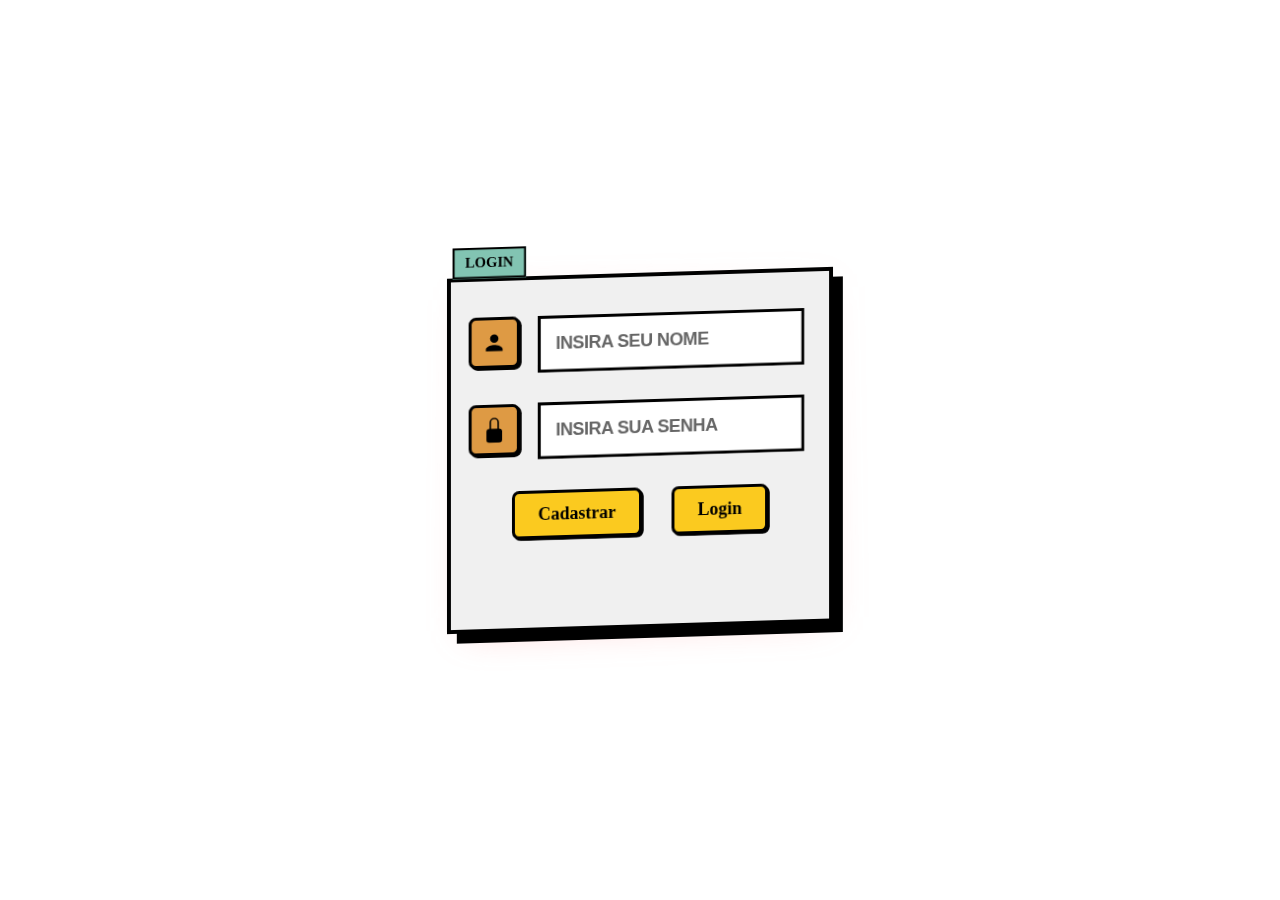
==== index.html @ 1d45914e "upload de arquivos" ====
<!DOCTYPE html>
<html lang="en">

<head>
    <meta charset="UTF-8">
    <meta name="viewport" content="width=device-width, initial-scale=1.0">
    <title>crud3</title>
    <link rel="stylesheet" href="style.css">
</head>

<body>
    <section class="login-centro">
        <div class="login">
            <div class="input__container">
                <div class="shadow__input"></div>
                <div class="username">
                    <button class="input__button__shadow">
                        <svg xmlns="http://www.w3.org/2000/svg" viewBox="0 0 24 24" fill="#000000" width="20px"
                            height="20px">
                            <path d="M0 0h24v24H0z" fill="none"></path>
                            <path
                                d="M12 12c2.21 0 4-1.79 4-4s-1.79-4-4-4-4 1.79-4 4 1.79 4 4 4zm0 2c-2.67 0-8 1.34-8 4v2h16v-2c0-2.66-5.33-4-8-4z">
                            </path>
                        </svg>
                    </button>
                    <input type="text" name="username" class="input__search" placeholder="Insira seu nome" />
                </div>
                <div class="password">
                    <button class="input__button__shadow">
                        <svg xmlns="http://www.w3.org/2000/svg" width="16" height="16" fill="currentColor"
                            class="bi bi-lock-fill" viewBox="0 0 16 16">
                            <path
                                d="M8 1a2 2 0 0 1 2 2v4H6V3a2 2 0 0 1 2-2m3 6V3a3 3 0 0 0-6 0v4a2 2 0 0 0-2 2v5a2 2 0 0 0 2 2h6a2 2 0 0 0 2-2V9a2 2 0 0 0-2-2" />
                        </svg>
                    </button>
                    <input type="password" name="password" class="input__search" placeholder="Insira sua senha" />
                </div>
                <a class="link-btn" href="pagina1.html">
                    <div class="user-btn">
                        <button>Cadastrar</button>
                        <button>Login</button>
                    </div>
                </a>
            </div>
        </div>
        </div>
    </section>

</body>

</html>
---- style.css ----
*{
    padding: 0%;
    margin: 0%;
}
body{
  background-image: url(img/fundo.jpg);
  background-repeat: no-repeat;
  background-size: cover;
}
.input__container {
    background: #f0f0f0;
    padding: 40px 25px 90px;
    display: flex;
    align-items: center;
    gap: 30px;
    border: 4px solid #000;
    max-width: 350px;
    transition: all 400ms cubic-bezier(0.23, 1, 0.32, 1);
    transform-style: preserve-3d;
    transform: rotateX(10deg) rotateY(-10deg);
    perspective: 1000px;
    box-shadow: 10px 10px 0 #000;
    flex-direction: column;
  }
  
  .input__container:hover {
    transform: rotateX(5deg) rotateY(1 deg) scale(1.05);
    box-shadow: 25px 25px 0 -5px #e73232, 25px 25px 0 0 #000;
  }
  
  .shadow__input {
    content: "";
    position: absolute;
    width: 100%;
    height: 100%;
    left: 0;
    bottom: 0;
    z-index: -1;
    transform: translateZ(-50px);
    background: linear-gradient(
      45deg,
      rgba(255, 107, 107, 0.4) 0%,
      rgba(255, 107, 107, 0.1) 100%
    );
    filter: blur(20px);
  }
  
  .input__button__shadow {
    cursor: pointer;
    border: 3px solid #000;
    background: #de9a44    ;
    transition: all 400ms cubic-bezier(0.23, 1, 0.32, 1);
    display: flex;
    justify-content: center;
    align-items: center;
    padding: 10px;
    transform: translateZ(20px);
    position: relative;
    z-index: 3;
    font-weight: bold;
    text-transform: uppercase;
  }
  
  .input__button__shadow:hover {
    background: #5a8e80 ;
    transform: translateZ(10px) translateX(-5px) translateY(-5px);
    box-shadow: 5px 5px 0 0 #000;
  }
  
  .input__button__shadow svg {
    fill: #000;
    width: 25px;
    height: 25px;
  }
  
  .input__search {
    width: 100%;
    outline: none;
    border: 3px solid #000;
    padding: 15px;
    font-size: 18px;
    background: #fff;
    color: #000;
    transform: translateZ(10px);
    transition: all 400ms cubic-bezier(0.23, 1, 0.32, 1);
    position: relative;
    z-index: 3;
    font-family: "Roboto", Arial, sans-serif;
    letter-spacing: -0.5px;
  }
  
  .input__search::placeholder {
    color: #666;
    font-weight: bold;
    text-transform: uppercase;
  }
  
  .input__search:hover,
  .input__search:focus {
    background: #f0f0f0;
    transform: translateZ(20px) translateX(-5px) translateY(-5px);
    box-shadow: 5px 5px 0 0 #000;
  }
  
  .input__container::before {
    content: "LOGIN";
    position: absolute;
    top: -15px;
    left: 20px;
    background: #82c4b2;
    color: #000;
    font-weight: bold;
    padding: 5px 10px;
    font-size: 14px;
    transform: translateZ(50px);
    z-index: 4;
    border: 2px solid #000;
  }
  
  .login-centro{
    display: flex;
    justify-content: center;
    align-items: center;
    height: 100vh;
  }

  .username{
    display: flex;
    align-items: center;
    gap: 15px;
    transform-style: preserve-3d;
  }

  .password{
    display: flex;
    align-items: center;
    gap: 15px;
    transform-style: preserve-3d;
  }
button {
  background: #fbca1f;
  font-family: inherit;
  padding: 0.6em 1.3em;
  font-weight: 900;
  font-size: 18px;
  border: 3px solid black;
  border-radius: 0.4em;
  box-shadow: 0.1em 0.1em;
  cursor: pointer;
}

button:hover {
  transform: translate(-0.05em, -0.05em);
  box-shadow: 0.15em 0.15em;
}

button:active {
  transform: translate(0.05em, 0.05em);
  box-shadow: 0.05em 0.05em;
}
.user-btn{
  display: flex;
  gap: 30px;
}
.link-btn{
  text-decoration: none;
}
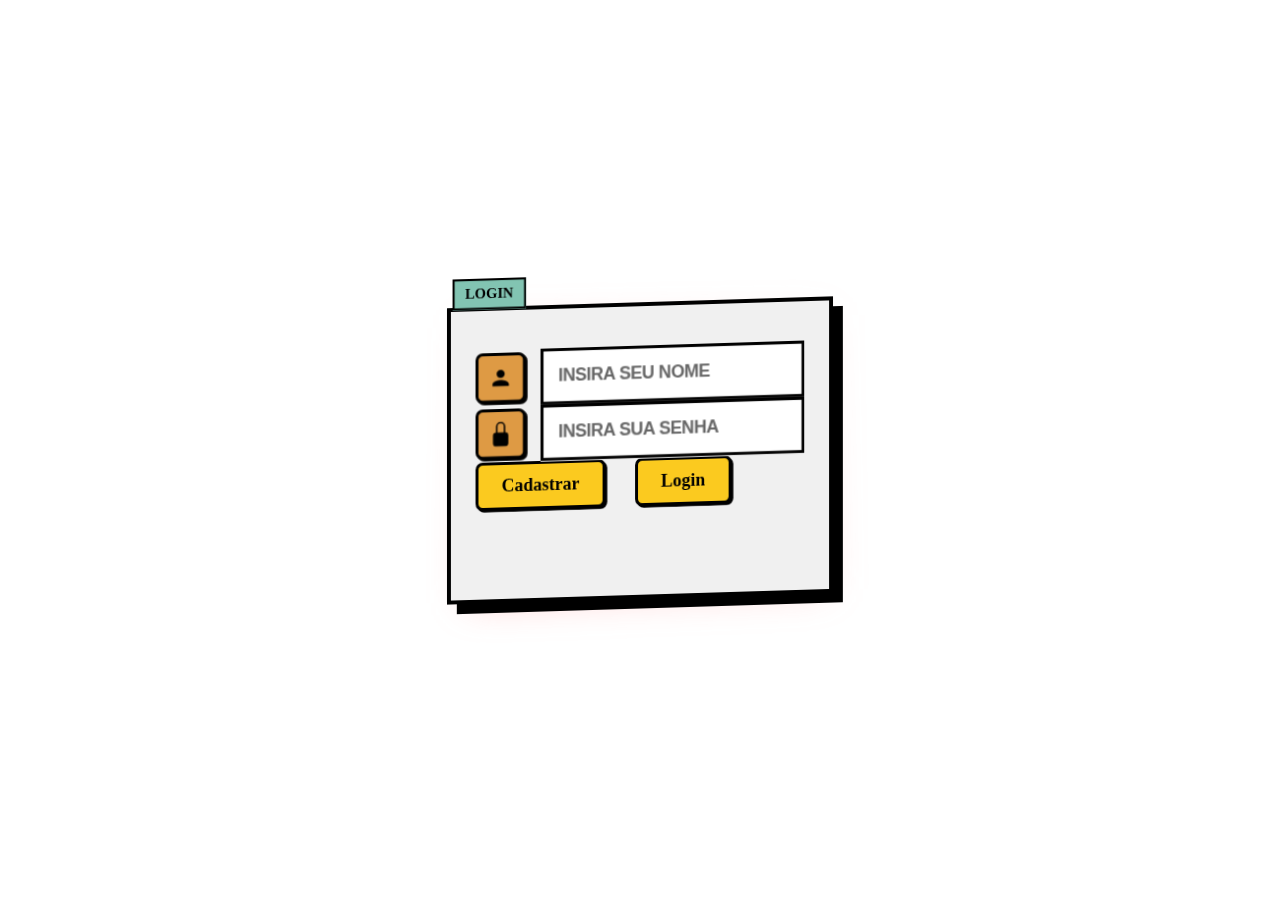
==== commit 070e0cf6: "implementação de login" ====
--- a/index.html
+++ b/index.html
@@ -1,51 +1,49 @@
 <!DOCTYPE html>
 <html lang="en">
-
 <head>
     <meta charset="UTF-8">
     <meta name="viewport" content="width=device-width, initial-scale=1.0">
     <title>crud3</title>
     <link rel="stylesheet" href="style.css">
 </head>
-
 <body>
     <section class="login-centro">
         <div class="login">
             <div class="input__container">
                 <div class="shadow__input"></div>
-                <div class="username">
-                    <button class="input__button__shadow">
-                        <svg xmlns="http://www.w3.org/2000/svg" viewBox="0 0 24 24" fill="#000000" width="20px"
-                            height="20px">
-                            <path d="M0 0h24v24H0z" fill="none"></path>
-                            <path
-                                d="M12 12c2.21 0 4-1.79 4-4s-1.79-4-4-4-4 1.79-4 4 1.79 4 4 4zm0 2c-2.67 0-8 1.34-8 4v2h16v-2c0-2.66-5.33-4-8-4z">
-                            </path>
-                        </svg>
-                    </button>
-                    <input type="text" name="username" class="input__search" placeholder="Insira seu nome" />
-                </div>
-                <div class="password">
-                    <button class="input__button__shadow">
-                        <svg xmlns="http://www.w3.org/2000/svg" width="16" height="16" fill="currentColor"
-                            class="bi bi-lock-fill" viewBox="0 0 16 16">
-                            <path
-                                d="M8 1a2 2 0 0 1 2 2v4H6V3a2 2 0 0 1 2-2m3 6V3a3 3 0 0 0-6 0v4a2 2 0 0 0-2 2v5a2 2 0 0 0 2 2h6a2 2 0 0 0 2-2V9a2 2 0 0 0-2-2" />
-                        </svg>
-                    </button>
-                    <input type="password" name="password" class="input__search" placeholder="Insira sua senha" />
-                </div>
-                <a class="link-btn" href="pagina1.html">
+                <form id="form" action="login.php" method="post">
+                    <div class="username">
+                        <button class="input__button__shadow">
+                            <svg xmlns="http://www.w3.org/2000/svg" viewBox="0 0 24 24" fill="#000000" width="20px" height="20px">
+                                <path d="M0 0h24v24H0z" fill="none"></path>
+                                <path d="M12 12c2.21 0 4-1.79 4-4s-1.79-4-4-4-4 1.79-4 4 1.79 4 4 4zm0 2c-2.67 0-8 1.34-8 4v2h16v-2c0-2.66-5.33-4-8-4z"></path>
+                            </svg>
+                        </button>
+                        <input type="text" name="nome" class="input__search" placeholder="Insira seu nome" required />
+                    </div>
+                    <div class="password">
+                        <button class="input__button__shadow">
+                            <svg xmlns="http://www.w3.org/2000/svg" width="16" height="16" fill="currentColor" class="bi bi-lock-fill" viewBox="0 0 16 16">
+                                <path d="M8 1a2 2 0 0 1 2 2v4H6V3a2 2 0 0 1 2-2m3 6V3a3 3 0 0 0-6 0v4a2 2 0 0 0-2 2v5a2 2 0 0 0 2 2h6a2 2 0 0 0 2-2V9a2 2 0 0 0-2-2"></path>
+                            </svg>
+                        </button>
+                        <input type="password" name="senha" class="input__search" placeholder="Insira sua senha" required />
+                    </div>
+                    <input type="hidden" id="acao" name="acao" value="login">
                     <div class="user-btn">
-                        <button>Cadastrar</button>
-                        <button>Login</button>
+                        <button type="button" onclick="submitForm('cadastro')">Cadastrar</button>
+                        <button type="button" onclick="submitForm('login')">Login</button>
                     </div>
-                </a>
+                </form>
             </div>
-        </div>
         </div>
     </section>
 
+    <script>
+        function submitForm(acao) {
+            document.getElementById('acao').value = acao;
+            document.getElementById('form').submit();
+        }
+    </script>
 </body>
-
-</html>+</html>
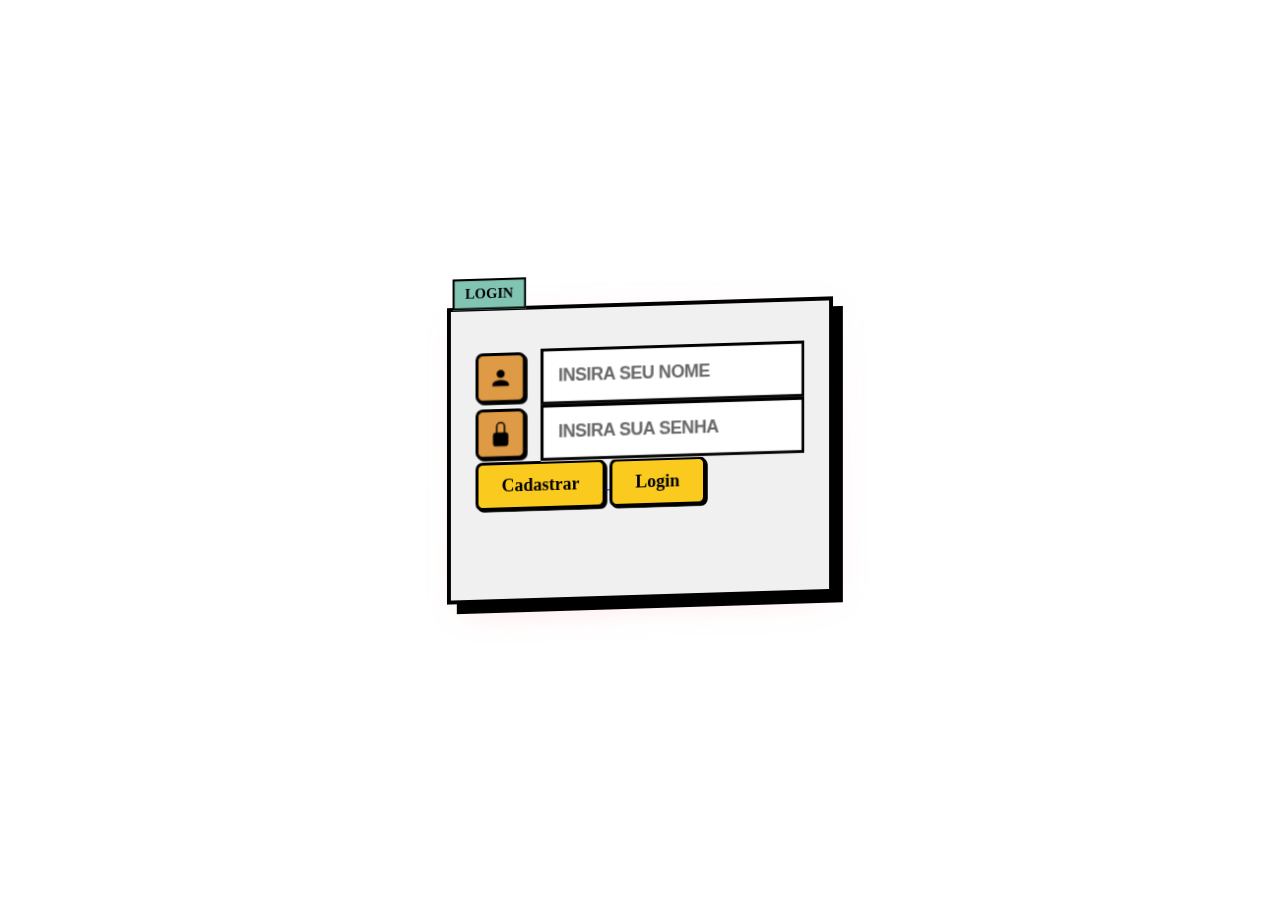
==== commit 2d8fe39d: "Update index.html" ====
--- a/index.html
+++ b/index.html
@@ -31,8 +31,10 @@
                     </div>
                     <input type="hidden" id="acao" name="acao" value="login">
                     <div class="user-btn">
+                        <a href="pagina1.html">
                         <button type="button" onclick="submitForm('cadastro')">Cadastrar</button>
                         <button type="button" onclick="submitForm('login')">Login</button>
+                        </a>
                     </div>
                 </form>
             </div>
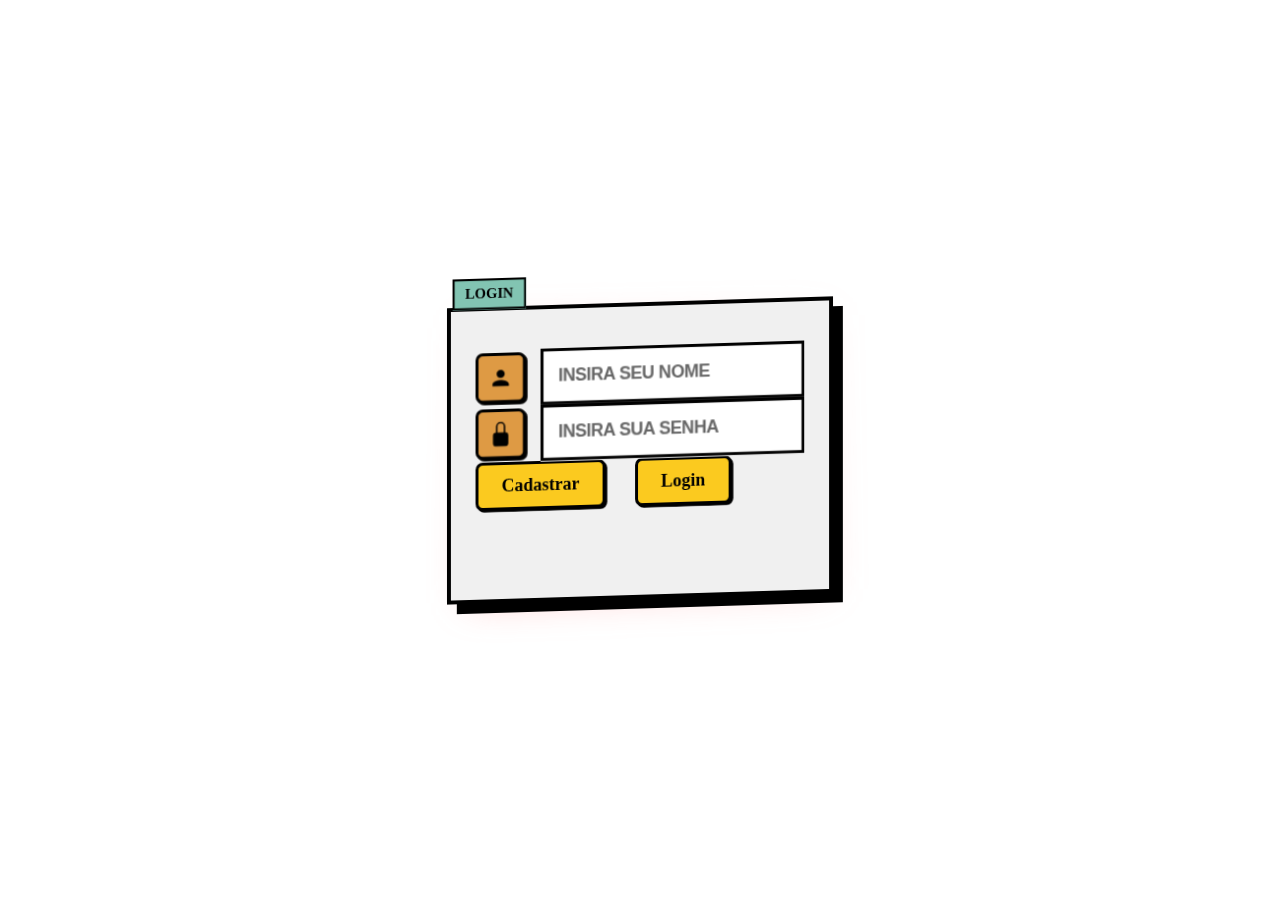
==== commit f608452a: "Update index.html" ====
--- a/index.html
+++ b/index.html
@@ -31,10 +31,8 @@
                     </div>
                     <input type="hidden" id="acao" name="acao" value="login">
                     <div class="user-btn">
-                        <a href="pagina1.html">
                         <button type="button" onclick="submitForm('cadastro')">Cadastrar</button>
                         <button type="button" onclick="submitForm('login')">Login</button>
-                        </a>
                     </div>
                 </form>
             </div>
